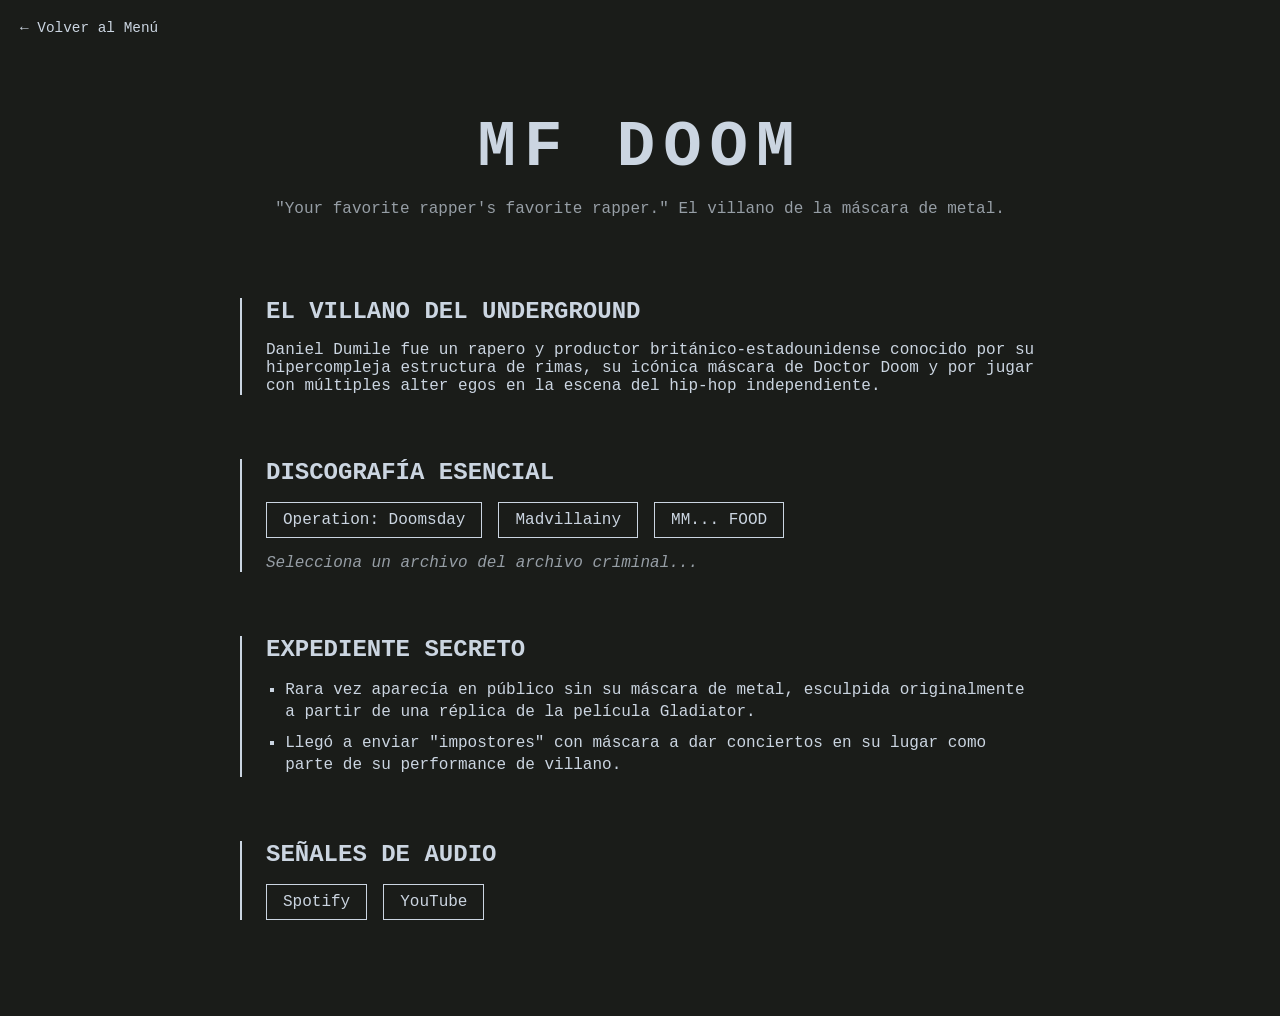
==== dr-doom.html @ aa8980d1 "Add files via upload" ====
<!DOCTYPE html>
<html lang="es">
<head>
    <meta charset="UTF-8">
    <meta name="viewport" content="width=device-width, initial-scale=1.0">
    <title>MF DOOM | Portal de Artistas</title>
    <link rel="stylesheet" href="style.css">
</head>
<body data-artista="dr-doom">

    <a href="index.html" class="btn-back">← Volver al Menú</a>

    <main class="artist-container">
        <section class="hero">
            <h1>MF DOOM</h1>
            <p class="subtitle">"Your favorite rapper's favorite rapper." El villano de la máscara de metal.</p>
        </section>

        <section class="bio section-card">
            <h2>El Villano del Underground</h2>
            <p>Daniel Dumile fue un rapero y productor británico-estadounidense conocido por su hipercompleja estructura de rimas, su icónica máscara de Doctor Doom y por jugar con múltiples alter egos en la escena del hip-hop independiente.</p>
        </section>

        <section class="albums section-card">
            <h2>Discografía Esencial</h2>
            <div class="album-list">
                <div class="album-item" onclick="mostrarInfo('Operation: Doomsday (1999)')">Operation: Doomsday</div>
                <div class="album-item" onclick="mostrarInfo('Madvillainy (2004)')">Madvillainy</div>
                <div class="album-item" onclick="mostrarInfo('MM... FOOD (2004)')">MM... FOOD</div>
            </div>
            <div id="album-display" class="mini-display">Selecciona un archivo del archivo criminal...</div>
        </section>

        <section class="facts section-card">
            <h2>Expediente Secreto</h2>
            <ul>
                <li>Rara vez aparecía en público sin su máscara de metal, esculpida originalmente a partir de una réplica de la película Gladiator.</li>
                <li>Llegó a enviar "impostores" con máscara a dar conciertos en su lugar como parte de su performance de villano.</li>
            </ul>
        </section>

        <section class="links section-card">
            <h2>Señales de Audio</h2>
            <div class="music-links">
                <a href="https://spotify.com" target="_blank" class="music-btn">Spotify</a>
                <a href="https://youtube.com" target="_blank" class="music-btn">YouTube</a>
            </div>
        </section>
    </main>

    <script src="script.js"></script>
</body>
</html>
---- style.css ----
/* Estilos Generales y Reseteo */
* {
    margin: 0;
    padding: 0;
    box-sizing: border-box;
    font-family: 'Courier New', Courier, monospace;
}

body {
    transition: background-color 0.8s ease, color 0.5s ease;
    min-height: 100vh;
    padding: 2rem;
}

/* --- PALETAS DE COLORES POR ARTISTA --- */
body[data-artista="home"] {
    background-color: #0a0a0a;
    color: #ffffff;
}

body[data-artista="nujabes"] {
    background-color: #1b2416; /* Verde bosque */
    color: #f4ebd9;            /* Beige */
}

body[data-artista="dr-doom"] {
    background-color: #1a1c19; /* Verde rústico oscuro */
    color: #cbd5e1;            /* Gris máscara */
}

body[data-artista="juice-wrld"] {
    background-color: #0d0214; /* Púrpura oscuro */
    color: #e0aaff;            /* Neón pastel */
}

body[data-artista="lil-uzi"] {
    background-color: #111111; /* Negro espacial */
    color: #ff007f;            /* Rosa Cyberpunk */
}

/* --- DISEÑO MINIMALISTA --- */
.artist-container {
    max-width: 800px;
    margin: 0 auto;
}

.hero {
    text-align: center;
    padding: 5rem 0;
}

.hero h1 {
    font-size: 4rem;
    letter-spacing: 8px;
    transition: letter-spacing 0.1s ease;
}

.subtitle {
    opacity: 0.7;
    margin-top: 1rem;
}

.section-card {
    border-left: 2px solid currentColor;
    padding-left: 1.5rem;
    margin-bottom: 4rem;
}

h2 {
    margin-bottom: 1rem;
    font-size: 1.5rem;
    text-transform: uppercase;
}

/* Listas y Botones Interactivos */
.album-list {
    display: flex;
    gap: 1rem;
    flex-wrap: wrap;
    margin-bottom: 1rem;
}

.album-item, .music-btn {
    padding: 0.5rem 1rem;
    border: 1px solid currentColor;
    cursor: pointer;
    text-decoration: none;
    color: inherit;
    transition: all 0.3s ease;
}

.album-item:hover, .music-btn:hover {
    background-color: currentColor;
    color: #000000;
}

.mini-display {
    font-style: italic;
    opacity: 0.7;
    margin-top: 1rem;
    transition: opacity 0.2s ease;
}

.music-links {
    display: flex;
    gap: 1rem;
}

.btn-back {
    position: fixed;
    top: 20px;
    left: 20px;
    color: inherit;
    text-decoration: none;
    font-size: 0.9rem;
    border-bottom: 1px solid transparent;
}

.btn-back:hover {
    border-bottom: 1px solid currentColor;
}

ul {
    list-style-type: square;
    padding-left: 1.2rem;
}

li {
    margin-bottom: 0.5rem;
    line-height: 1.4;
}
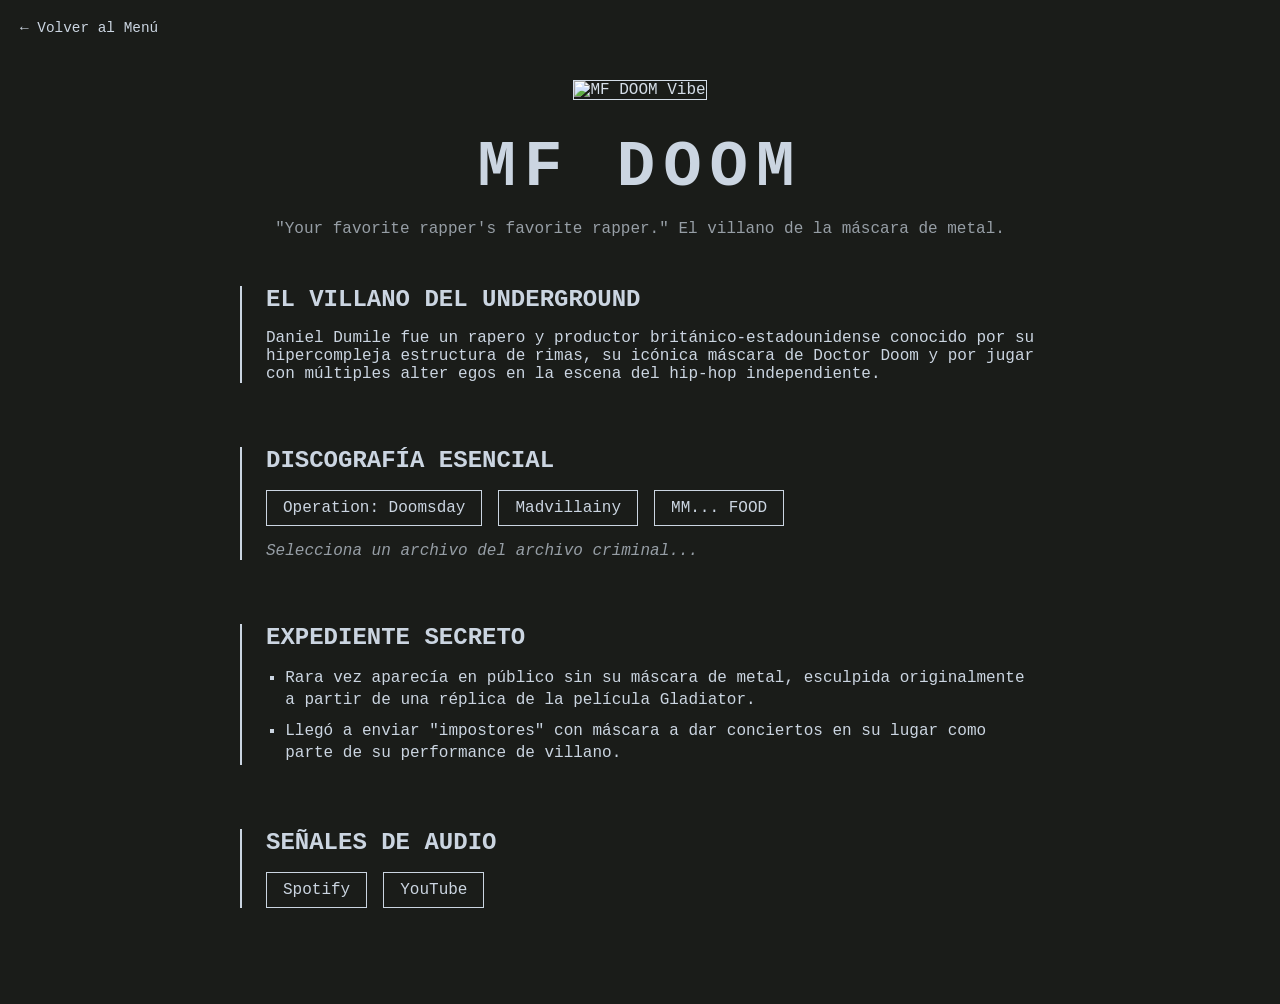
==== commit b3f72cfe: "Update dr-doom.html" ====
--- a/dr-doom.html
+++ b/dr-doom.html
@@ -12,6 +12,7 @@
 
     <main class="artist-container">
         <section class="hero">
+            <img src="https://images.unsplash.com/photo-1484755560693-a4074577af3a?q=80&w=600&auto=format&fit=crop" alt="MF DOOM Vibe" class="artist-img">
             <h1>MF DOOM</h1>
             <p class="subtitle">"Your favorite rapper's favorite rapper." El villano de la máscara de metal.</p>
         </section>
@@ -25,7 +26,7 @@
             <h2>Discografía Esencial</h2>
             <div class="album-list">
                 <div class="album-item" onclick="mostrarInfo('Operation: Doomsday (1999)')">Operation: Doomsday</div>
-                <div class="album-item" onclick="mostrarInfo('Madvillainy (2004)')">Madvillainy</div>
+                <div class="album-item" onclick="used: mostrarInfo('Madvillainy (2004)')">Madvillainy</div>
                 <div class="album-item" onclick="mostrarInfo('MM... FOOD (2004)')">MM... FOOD</div>
             </div>
             <div id="album-display" class="mini-display">Selecciona un archivo del archivo criminal...</div>
@@ -50,4 +51,4 @@
 
     <script src="script.js"></script>
 </body>
-</html>+</html>
--- a/style.css
+++ b/style.css
@@ -19,23 +19,23 @@
 }
 
 body[data-artista="nujabes"] {
-    background-color: #1b2416; /* Verde bosque */
-    color: #f4ebd9;            /* Beige */
+    background-color: #1b2416; 
+    color: #f4ebd9;            
 }
 
 body[data-artista="dr-doom"] {
-    background-color: #1a1c19; /* Verde rústico oscuro */
-    color: #cbd5e1;            /* Gris máscara */
+    background-color: #1a1c19; 
+    color: #cbd5e1;            
 }
 
 body[data-artista="juice-wrld"] {
-    background-color: #0d0214; /* Púrpura oscuro */
-    color: #e0aaff;            /* Neón pastel */
+    background-color: #0d0214; 
+    color: #e0aaff;            
 }
 
 body[data-artista="lil-uzi"] {
-    background-color: #111111; /* Negro espacial */
-    color: #ff007f;            /* Rosa Cyberpunk */
+    background-color: #111111; 
+    color: #ff007f;            
 }
 
 /* --- DISEÑO MINIMALISTA --- */
@@ -46,7 +46,17 @@
 
 .hero {
     text-align: center;
-    padding: 5rem 0;
+    padding: 3rem 0;
+}
+
+/* Estilo para las imágenes integradas */
+.artist-img {
+    width: 100%;
+    max-height: 350px;
+    object-fit: cover;
+    margin-bottom: 2rem;
+    filter: grayscale(20%) contrast(110%);
+    border: 1px solid currentColor;
 }
 
 .hero h1 {
@@ -114,6 +124,7 @@
     text-decoration: none;
     font-size: 0.9rem;
     border-bottom: 1px solid transparent;
+    z-index: 10;
 }
 
 .btn-back:hover {
@@ -128,4 +139,4 @@
 li {
     margin-bottom: 0.5rem;
     line-height: 1.4;
-}+}
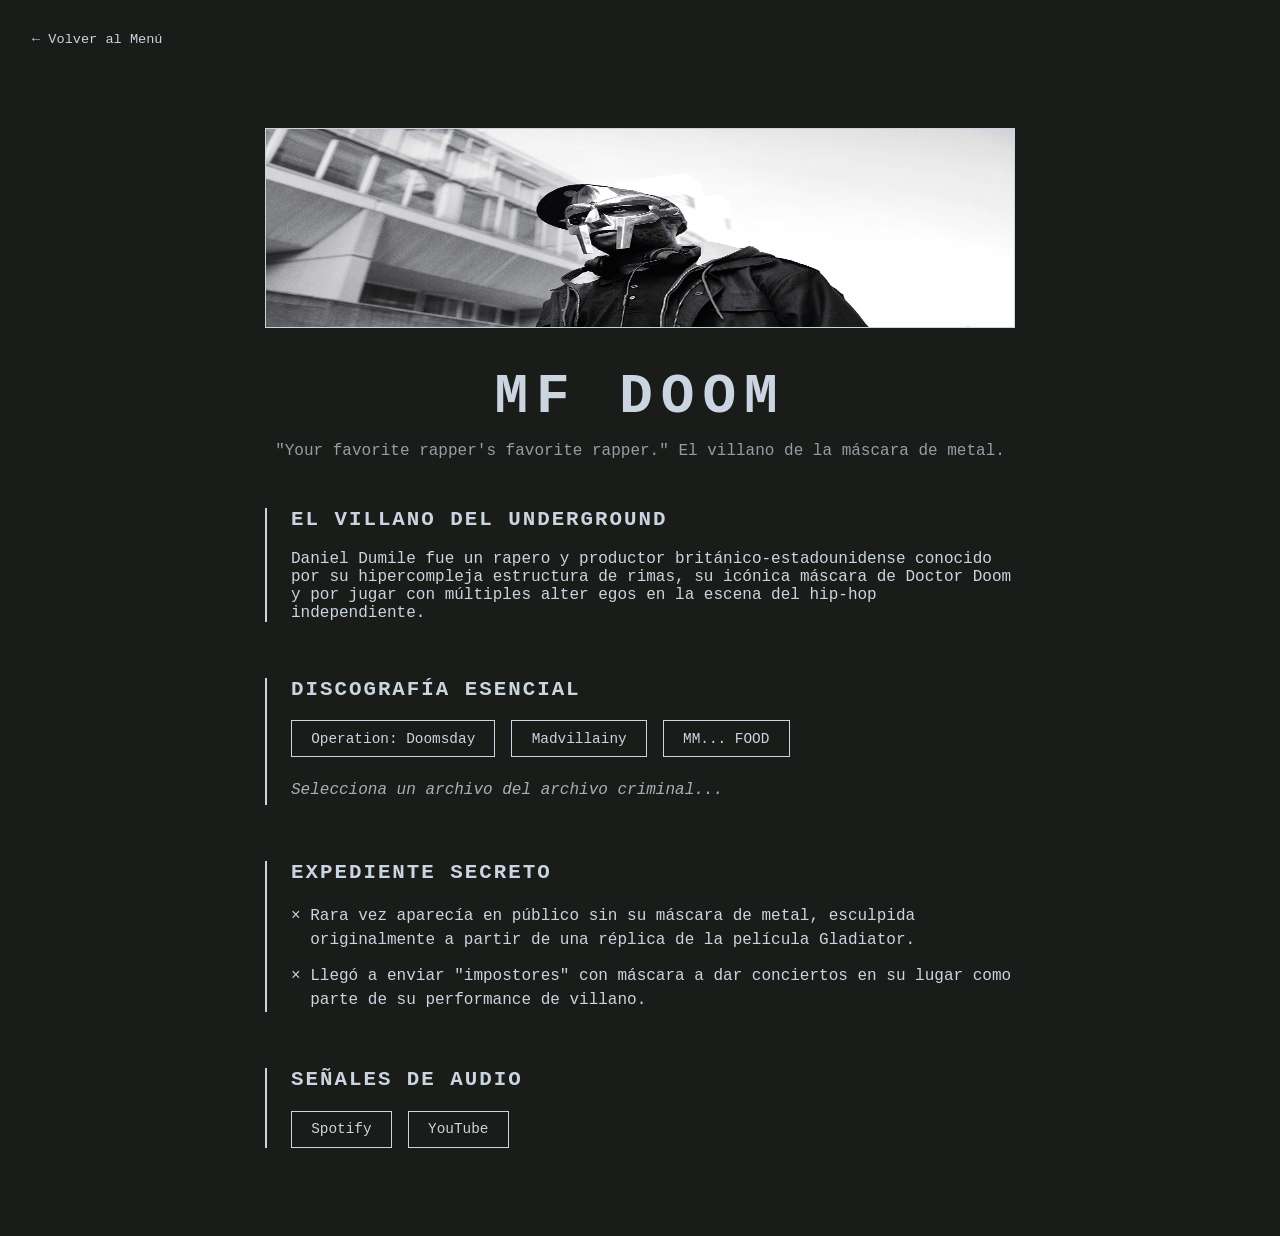
==== commit 575458ee: "Update dr-doom.html" ====
--- a/dr-doom.html
+++ b/dr-doom.html
@@ -12,7 +12,7 @@
 
     <main class="artist-container">
         <section class="hero">
-            <img src="https://images.unsplash.com/photo-1484755560693-a4074577af3a?q=80&w=600&auto=format&fit=crop" alt="MF DOOM Vibe" class="artist-img">
+           <img src="doom.png" alt="MF DOOM Vibe" class="artist-img">
             <h1>MF DOOM</h1>
             <p class="subtitle">"Your favorite rapper's favorite rapper." El villano de la máscara de metal.</p>
         </section>
--- a/style.css
+++ b/style.css
@@ -1,4 +1,6 @@
-/* Estilos Generales y Reseteo */
+/* ==========================================================================
+   1. RESETEO Y TIPOGRAFÍA GLOBAL
+   ========================================================================== */
 * {
     margin: 0;
     padding: 0;
@@ -10,37 +12,50 @@
     transition: background-color 0.8s ease, color 0.5s ease;
     min-height: 100vh;
     padding: 2rem;
+    display: flex;
+    flex-direction: column;
+    align-items: center;
 }
 
-/* --- PALETAS DE COLORES POR ARTISTA --- */
+/* ==========================================================================
+   2. CONFIGURACIÓN DE IDENTIDADES (COLORES Y ATMÓSFERAS)
+   ========================================================================== */
 body[data-artista="home"] {
     background-color: #0a0a0a;
     color: #ffffff;
+    --banner-color: linear-gradient(45deg, #111, #222);
 }
 
 body[data-artista="nujabes"] {
-    background-color: #1b2416; 
-    color: #f4ebd9;            
+    background-color: #1b2416; /* Verde Bosque Zen */
+    color: #f4ebd9;            /* Beige Arena */
+    --banner-color: linear-gradient(135deg, #2d3f24, #1b2416);
 }
 
 body[data-artista="dr-doom"] {
-    background-color: #1a1c19; 
-    color: #cbd5e1;            
+    background-color: #1a1c19; /* Gris/Verde Industrial */
+    color: #cbd5e1;            /* Platino Máscara */
+    --banner-color: linear-gradient(90deg, #2e332d, #1a1c19);
 }
 
 body[data-artista="juice-wrld"] {
-    background-color: #0d0214; 
-    color: #e0aaff;            
+    background-color: #0d0214; /* Púrpura Melancolía */
+    color: #e0aaff;            /* Neón Pastel */
+    --banner-color: linear-gradient(180deg, #240046, #0d0214);
 }
 
 body[data-artista="lil-uzi"] {
-    background-color: #111111; 
-    color: #ff007f;            
+    background-color: #111111; /* Negro Espacial */
+    color: #ff007f;            /* Rosa Cyberpunk */
+    --banner-color: linear-gradient(45deg, #ff007f, #111111);
 }
 
-/* --- DISEÑO MINIMALISTA --- */
+/* ==========================================================================
+   3. ESTRUCTURA Y COMPONENTES MINIMALISTAS
+   ========================================================================== */
 .artist-container {
-    max-width: 800px;
+    width: 100%;
+    max-width: 750px;
     margin: 0 auto;
 }
 
@@ -49,94 +64,101 @@
     padding: 3rem 0;
 }
 
-/* Estilo para las imágenes integradas */
+/* Banner de respaldo que reemplaza las imágenes rotas */
 .artist-img {
     width: 100%;
-    max-height: 350px;
-    object-fit: cover;
+    height: 200px;
+    background: var(--banner-color);
     margin-bottom: 2rem;
-    filter: grayscale(20%) contrast(110%);
     border: 1px solid currentColor;
 }
 
 .hero h1 {
-    font-size: 4rem;
-    letter-spacing: 8px;
-    transition: letter-spacing 0.1s ease;
+    font-size: 3.5rem;
+    letter-spacing: 6px;
+    text-transform: uppercase;
 }
 
 .subtitle {
     opacity: 0.7;
-    margin-top: 1rem;
+    margin-top: 0.8rem;
+    font-size: 1rem;
 }
 
 .section-card {
     border-left: 2px solid currentColor;
     padding-left: 1.5rem;
-    margin-bottom: 4rem;
+    margin-bottom: 3.5rem;
 }
 
 h2 {
-    margin-bottom: 1rem;
-    font-size: 1.5rem;
+    margin-bottom: 1.2rem;
+    font-size: 1.3rem;
     text-transform: uppercase;
+    letter-spacing: 2px;
 }
 
-/* Listas y Botones Interactivos */
-.album-list {
+/* ==========================================================================
+   4. BOTONES, ENLACES E INTERACTIVIDAD
+   ========================================================================== */
+.album-list, .music-links {
     display: flex;
     gap: 1rem;
     flex-wrap: wrap;
-    margin-bottom: 1rem;
+    margin-top: 1rem;
 }
 
 .album-item, .music-btn {
-    padding: 0.5rem 1rem;
+    padding: 0.6rem 1.2rem;
     border: 1px solid currentColor;
     cursor: pointer;
     text-decoration: none;
     color: inherit;
+    background: transparent;
+    font-size: 0.9rem;
     transition: all 0.3s ease;
 }
 
 .album-item:hover, .music-btn:hover {
     background-color: currentColor;
-    color: #000000;
+    color: #000000; /* Invierte el color al pasar el cursor */
 }
 
 .mini-display {
     font-style: italic;
-    opacity: 0.7;
-    margin-top: 1rem;
-    transition: opacity 0.2s ease;
-}
-
-.music-links {
-    display: flex;
-    gap: 1rem;
+    opacity: 0.8;
+    margin-top: 1.5rem;
+    min-height: 24px;
 }
 
 .btn-back {
-    position: fixed;
-    top: 20px;
-    left: 20px;
+    align-self: flex-start;
     color: inherit;
     text-decoration: none;
-    font-size: 0.9rem;
+    font-size: 0.85rem;
+    margin-bottom: 2rem;
     border-bottom: 1px solid transparent;
-    z-index: 10;
 }
 
 .btn-back:hover {
     border-bottom: 1px solid currentColor;
 }
 
+/* Listas de datos curiosos */
 ul {
-    list-style-type: square;
+    list-style-type: none;
+}
+
+li {
+    margin-bottom: 0.8rem;
+    line-height: 1.5;
+    position: relative;
     padding-left: 1.2rem;
 }
 
-li {
-    margin-bottom: 0.5rem;
-    line-height: 1.4;
+li::before {
+    content: "×";
+    position: absolute;
+    left: 0;
+    color: inherit;
 }
